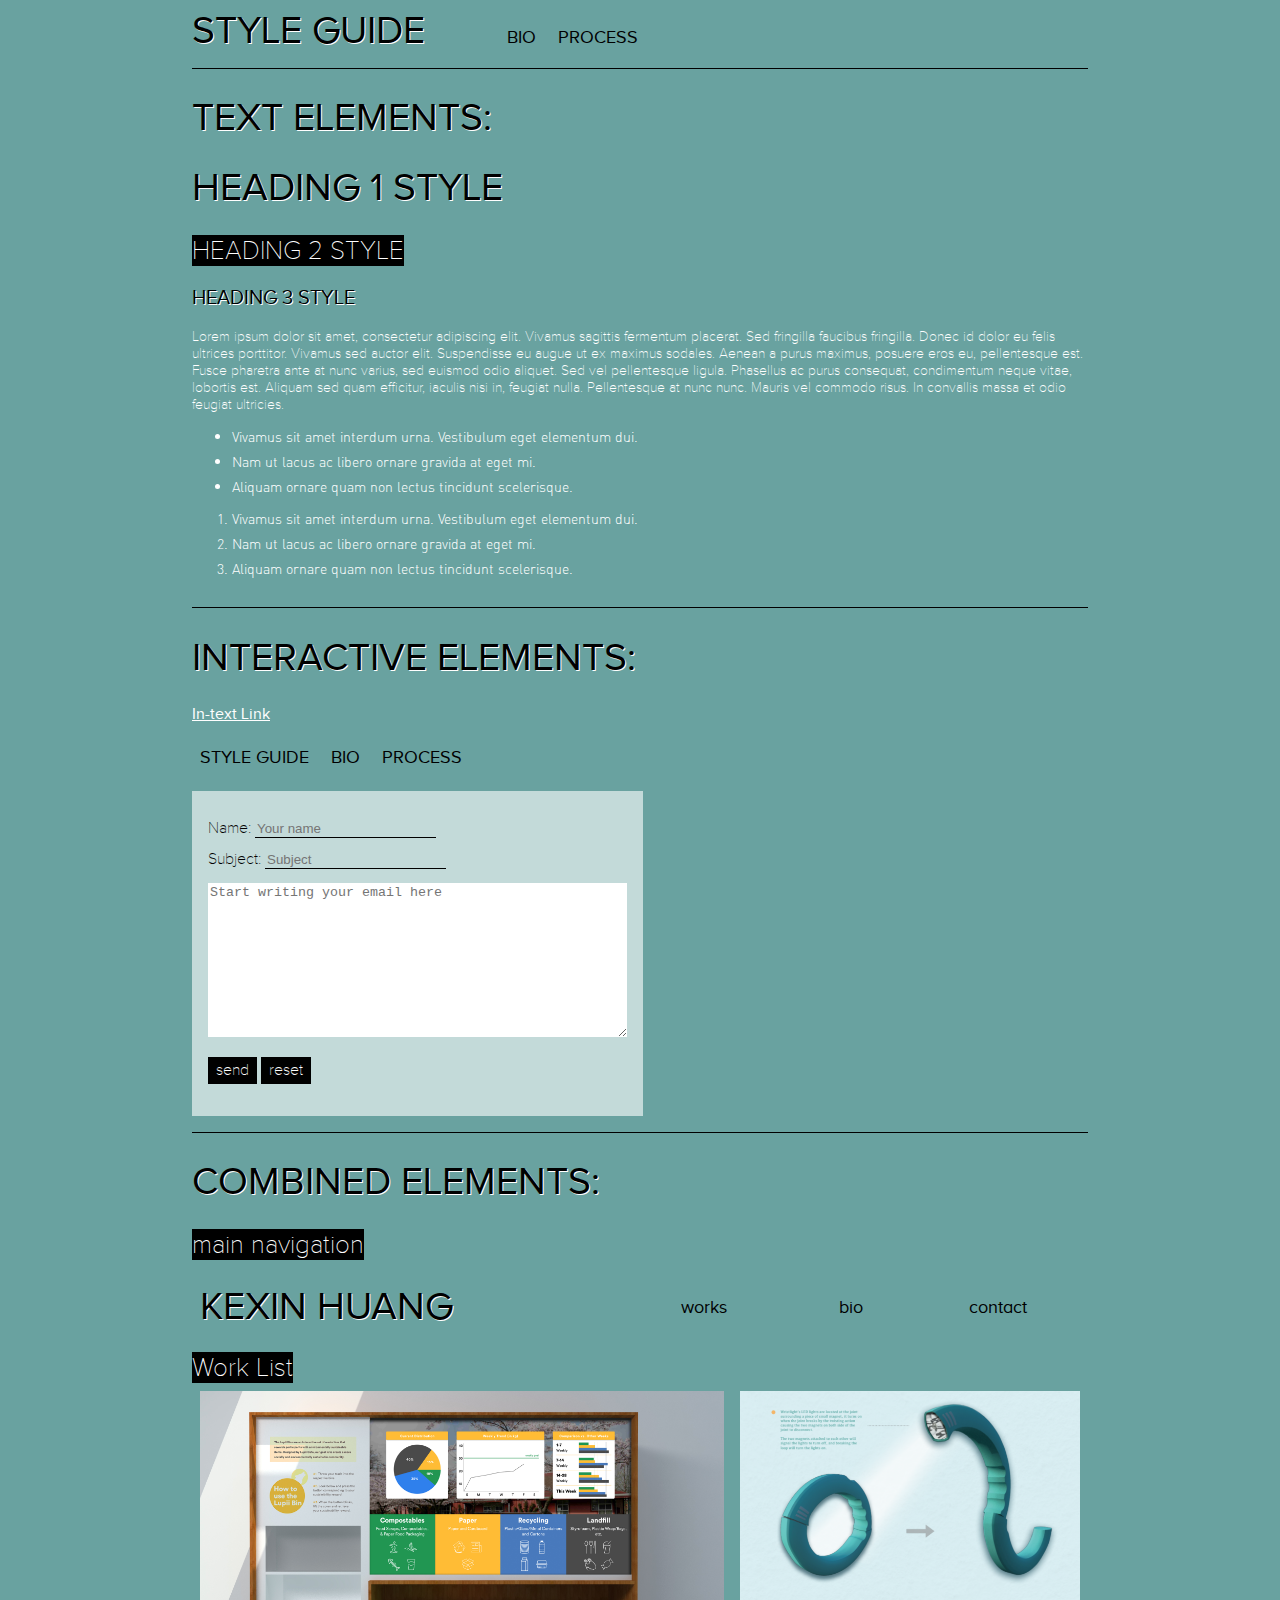
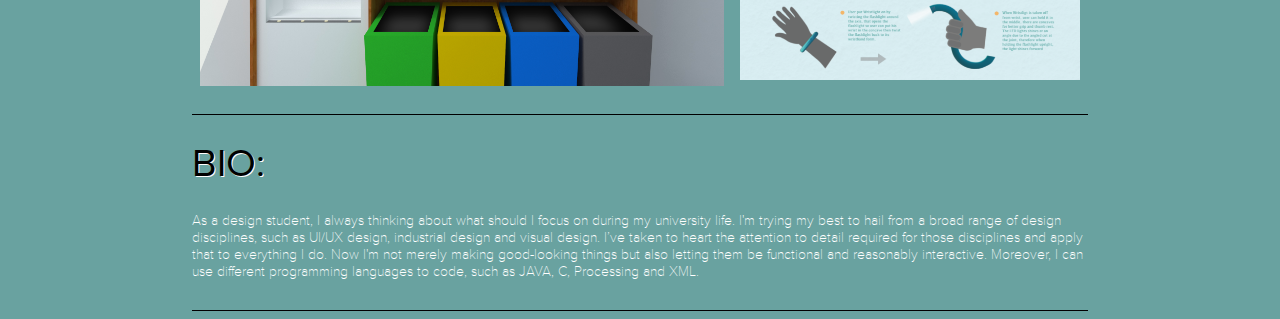
==== index.html @ b30993a3 "Import fonts and build style guide" ====
<!doctype html>

<html lang="ca">
<head>
	<meta charset="utf-8">
	<title>Kexin Huang</title>
	<link rel="stylesheet" href="css/main.css">
	<link rel="stylesheet" href="css/font.css">
	<link rel="stylesheet" href="css/grid.css">
	<link rel="icon" type="image/png" href="img/icon.png" />
</head>

<body>
	<section id="top">
		<h1>STYLE GUIDE</h1>
		<a href ="#bio" class="nav-item">BIO</a>
		<a href ="#process" class="nav-item">PROCESS</a>
	</section>
	<section id="text-style">
		<h1>TEXT ELEMENTS: </h1>
		<h1>HEADING 1 STYLE</h1>
		<h2>HEADING 2 STYLE</h2>
		<h3>HEADING 3 STYLE</h3>
		<p>Lorem ipsum dolor sit amet, consectetur adipiscing elit. Vivamus sagittis fermentum placerat. Sed fringilla faucibus fringilla. Donec id dolor eu felis ultrices porttitor. Vivamus sed auctor elit. Suspendisse eu augue ut ex maximus sodales. Aenean a purus maximus, posuere eros eu, pellentesque est. Fusce pharetra ante at nunc varius, sed euismod odio aliquet. Sed vel pellentesque ligula. Phasellus ac purus consequat, condimentum neque vitae, lobortis est. Aliquam sed quam efficitur, iaculis nisi in, feugiat nulla. Pellentesque at nunc nunc. Mauris vel commodo risus. In convallis massa et odio feugiat ultricies. </p>
		<ul>
			<li>Vivamus sit amet interdum urna. Vestibulum eget elementum dui. </li>
			<li>Nam ut lacus ac libero ornare gravida at eget mi. </li>
			<li>Aliquam ornare quam non lectus tincidunt scelerisque. </li>
		</ul>
		<ol>
			<li>Vivamus sit amet interdum urna. Vestibulum eget elementum dui. </li>
			<li>Nam ut lacus ac libero ornare gravida at eget mi. </li>
			<li>Aliquam ornare quam non lectus tincidunt scelerisque. </li>
		</ol>
	</section>

	<section id="interactive">
		<h1>INTERACTIVE ELEMENTS: </h1>
		<a href="#link" class="in-text">In-text Link</a>
		<nav>
			<a href ="index.html" class="nav-item">STYLE GUIDE</a>
			<a href ="#bio" class="nav-item">BIO</a>
			<a href ="#process" class="nav-item">PROCESS</a>
		</nav>

		<form>
			<label>Name: </label>
			<input type="text" name="Name" placeholder="Your name"><br>
			<label>Subject: </label>
			<input type="text" name="Password" placeholder="Subject"><br>
			<textarea name="message" placeholder="Start writing your email here" rows="10" cols="50"></textarea><br>
			<button>send</button>
			<button>reset</button><br>
		</form>
	</section>

	<section id="combined">
		<h1>COMBINED ELEMENTS: </h1>
		<h2>main navigation</h2>

		<nav>
			<div class="nav-container">
				<div class="title">
					<a href ="index.html">KEXIN HUANG</a>
				</div>
				<div class="icons">
					<div class="grid-col-1of3">
						<a href ="#works" class="nav-item">works</a>
					</div>
					<div class="grid-col-1of3">
						<a href ="#bio" class="nav-item">bio</a>
					</div>
					<div class="grid-col-1of3">
						<a href ="#contact" class="nav-item">contact</a>
					</div>
				</div>
			</div>
		</nav>

		<h2>Work List</h2>
		<div class="work-container">
			<div class="work-item container">
				<img src="img/screen.jpg" alt="work1">
				<div class="overlay">
					<div class="text">Work 1</div>
				</div>
			</div>
			<div class="work-item container">
				<img src="img/flashlight.png" alt="work1">
				<div class="overlay">
					<div class="text">Work 2</div>
				</div>
			</div>
		</div>

	</section>

	<section id="bio">
		<h1>BIO: </h1>
		<p>As a design student, I always thinking about what should I focus on during my university life. I'm trying my best to hail from a broad range of design disciplines, such as UI/UX design, industrial design and visual design. I’ve taken to heart the attention to detail required for those disciplines and apply that to everything I do.
			Now I'm not merely making good-looking things but also letting them be functional and reasonably interactive. Moreover, I can use different programming languages to code, such as JAVA, C, Processing and XML.
		</section>
	</body>
	</html>
---- css/main.css ----
a{
	color: white;
	text-decoration: underline;
	font-weight: bold;
}

body{
	background-color: #69A2A0;
	/* #69A2A0 */
	/* #BD9C9C; */
	margin-left: 15%;
	margin-right: 15%;
	font-family: 'Nova';
}

button{
	padding: 0.3rem 0.5rem 0.3rem 0.5rem;
	font-size: 16px;
	font-family: 'Nova';
	font-weight: normal;
	border: none;
	background: black;
	color:white;
	margin-top: 1em;
	margin-bottom: 1em;
	outline:none;
}

figure{
	-webkit-margin-before: 0;
    -webkit-margin-after: 0;
    -webkit-margin-start: 0;
    -webkit-margin-end: 0;
}

form{
	background-color: rgba(255,255,255,0.6);
	display: inline-block;
	padding: 1em;
}

h1{
	font-family: 'Nova';
	font-weight: bold;
	color: black;
	font-size: 39px;
	text-shadow: 1px 1px white;
}

h2{
	font-family: 'Nova';
	font-weight: normal;
	color: rgb(255,255,255);
	background-color: rgb(0,0,0);
	display: inline;
	font-size: 26px;
}

h3{
	font-family: 'Nova';
	font-weight: bold;
	color: rgb(0,0,0);
	font-size: 20px;
	text-shadow: 0.5px 0.5px white;
}

input{
	margin-top: 1em;
	border-bottom: 1px solid black;
	border-top: none;
	border-left: none;
	border-right: none;
	background: none;
}

input:focus{
	outline: none;
}

li{
	margin: 0.5em 0 0.5em 0;
}

nav{
	margin-top: 1em;
	margin-bottom: 1em;
	padding:0.5em;
}

nav a, #top a{
	text-decoration: none;
	color: black;
	font-weight: bold;
	padding-right: 1em;
	font-size: 18px;
}

nav a:hover, #top a:hover{
	text-decoration: underline;
	color: white;
	transition: 0.5s;
}

nav a:focus, #top a:focus{
	text-decoration: underline;
	color: white;
}

ol{
	font-family: 'Din';
	font-weight: normal;
	font-size: 14px;
	color: white;
}

p{
	font-family: 'Nova';
	font-weight: normal;
	color: white;
	font-size: 14px;
}

section{
	border-bottom: 1px solid black;
	padding-bottom: 1em;
}

textarea{
	margin-top: 1em;
	border:none;
}

textarea:focus{
	outline: none;
}

ul{
	font-family: 'Din';
	font-weight: normal;
	font-size: 14px;
	color: white;
}

#top h1{
	display: inline;
	margin-right: 2em;
}

.home-container{
	display:flex;
	direction: vertical;
	align-items: flex-end;
	margin-top:20%;
}

.home-img{
	flex:2;
}

.home-items{
	flex: 1;
	padding-left: 2em;
}

.home-img img{
	max-width: 100%;
}
.home-items h2{
	font-size:16px;
	line-height: 20px;
}

.title a{
	padding: 0;
	font-family: 'Nova';
	font-weight: bold;
	color: black;
	font-size: 39px;
	text-shadow: 1px 1px white;
}

.title a:hover{
	text-decoration: none;
	color: black;
}

.title a:focus{
	text-decoration: none;
	color: black;
}

.work-item img{
	max-width: 100%;
  max-height: 100%;
}

.work-item img:hover{
	box-shadow: 2px 2px 5px white;
  transition: 0.5s;
}

.container {
  position: relative;
  width: inherit;
	padding: 0;
}

.overlay {
	padding: 0;
  position: absolute;
  top: 0;
  bottom: 0;
  left: 0;
  right: 0;
  height: inherit;
  width: inherit;
  opacity: 0;
  transition: .5s ease;
  background-color: #FFFFFF;
}

.container:hover .overlay {
  opacity: 0.7;
}

.text{
  color: black;
	font-weight: bold;
  font-size: 30px;
	opacity: 1;
  position: relative;
  top: 50%;
  left: 50%;
  transform: translate(-50%, -50%);
  -ms-transform: translate(-50%, -50%);
  text-align: center;
}
/*
.img_description {
  position: absolute;
  top: 0;
  bottom: 0;
  left: 0;
  right: 0;
  background: rgba(29, 106, 154, 0.72);
  color: #ffffff;
  visibility: hidden;
  opacity: 0;
  transition: opacity .2s, visibility .2s;
}

.work-item img:hover .img_description {
  visibility: visible;
  opacity: 1;
} */
---- css/font.css ----
@font-face {
	font-family: 'Nova';
	font-weight: normal;
	src: url('../fonts/Mark Simonson - Proxima Nova Thin-webfont.ttf');
}

@font-face {
	font-family: 'Nova';
	font-weight: bold;
	src: url('../fonts/Mark Simonson - Proxima Nova Alt Regular-webfont.ttf');

}

@font-face {
	font-family: 'Bodoni';
	font-weight: normal;
	src: url('../Bodoni/BauerBodoniStd-Roman.otf');
}

@font-face {
	font-family: 'Bodoni';
	font-weight: bold;
	src: url('../Bodoni/BauerBodoniStd-Bold.otf');

}

@font-face {
	font-family: 'Din';
	font-weight: normal;
	src: url('../Din/DINPro-Light.otf');

}

@font-face {
	font-family: 'Din';
	font-weight: bold;
	src: url('../Din/DINPro-Medium.otf');

}
---- css/grid.css ----
.nav-container{
  display: flex;
  direction: horizontal;
  width: 100%;
}
.icons{
  padding-top: 0.8em;
  display: flex;
  direction: horizontal;
  flex:1;
}

.title{
  flex:1;
}

.grid-col-1of3{
  flex:1;
  text-align: center;
}

.work-container{
	display: flex;
	direction: horizontal;
  align-items: stretch;
}

.work-item{
	margin: 0.5em;
}
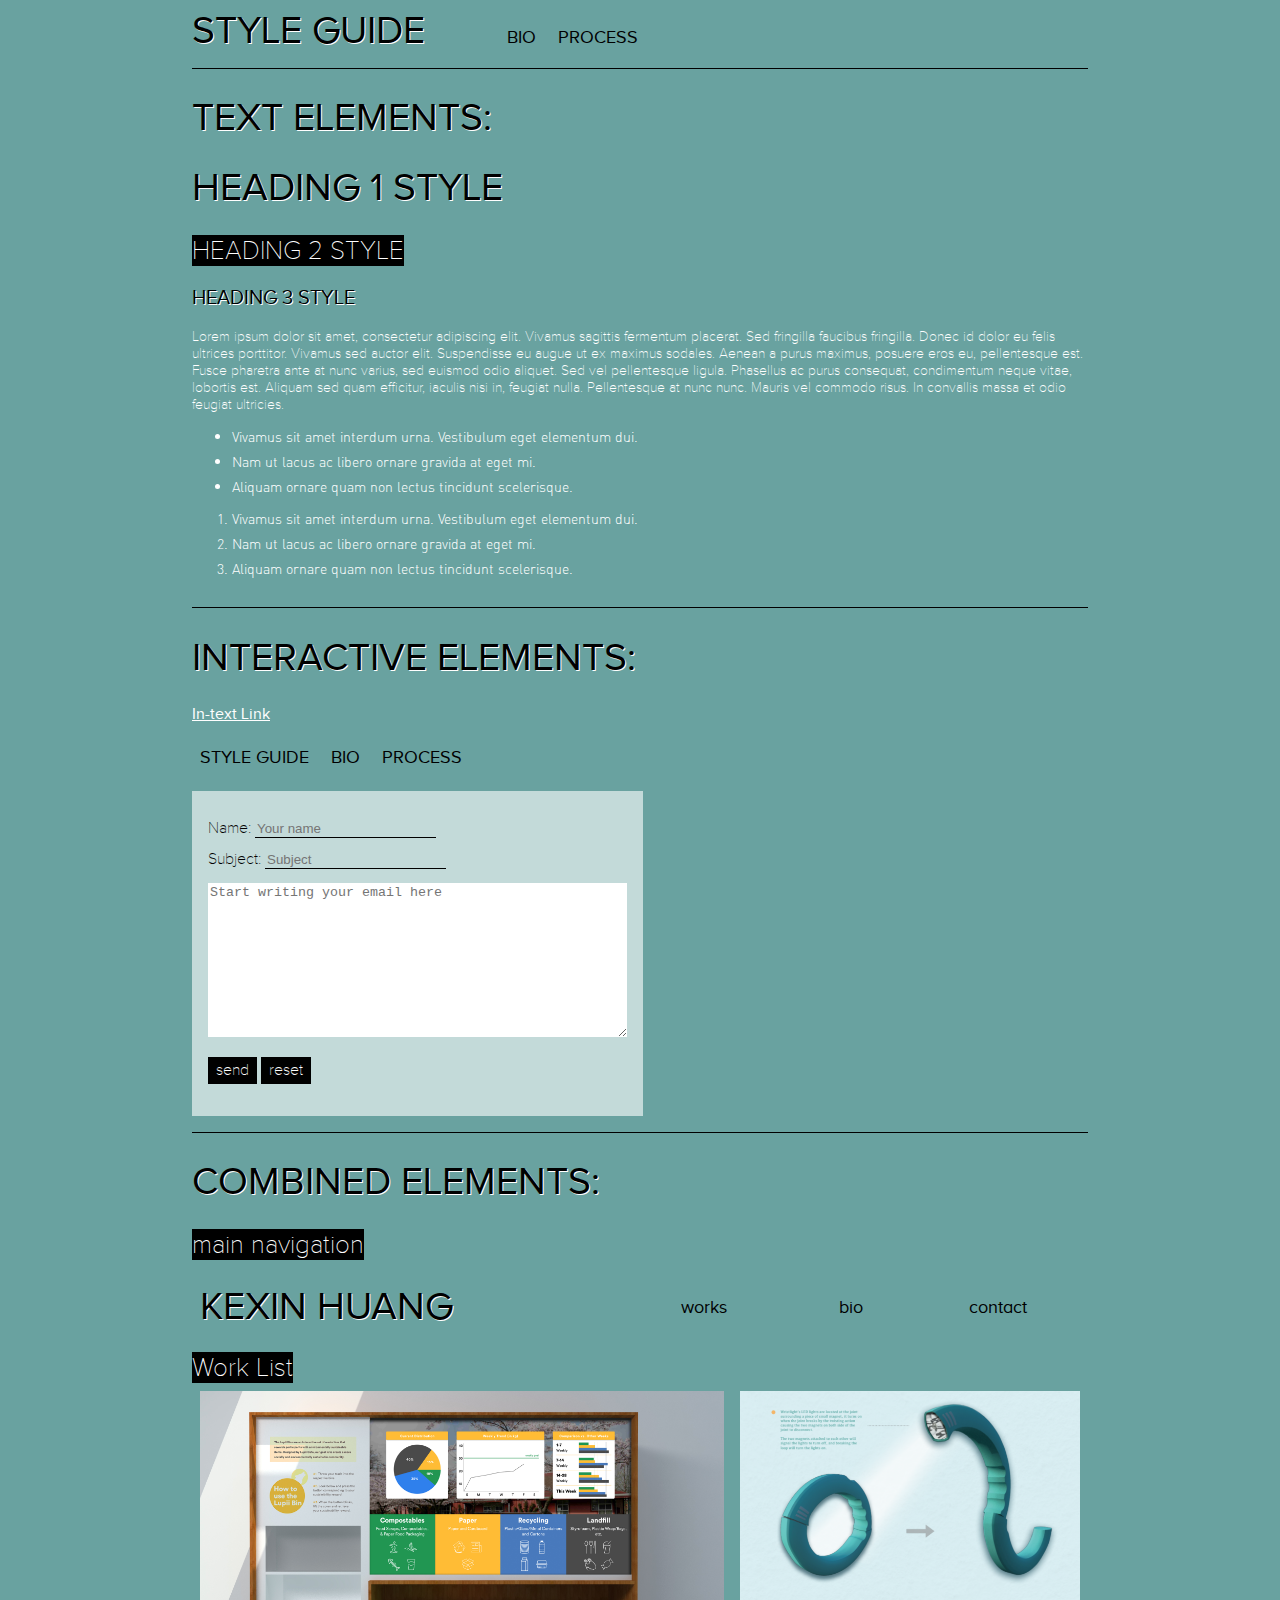
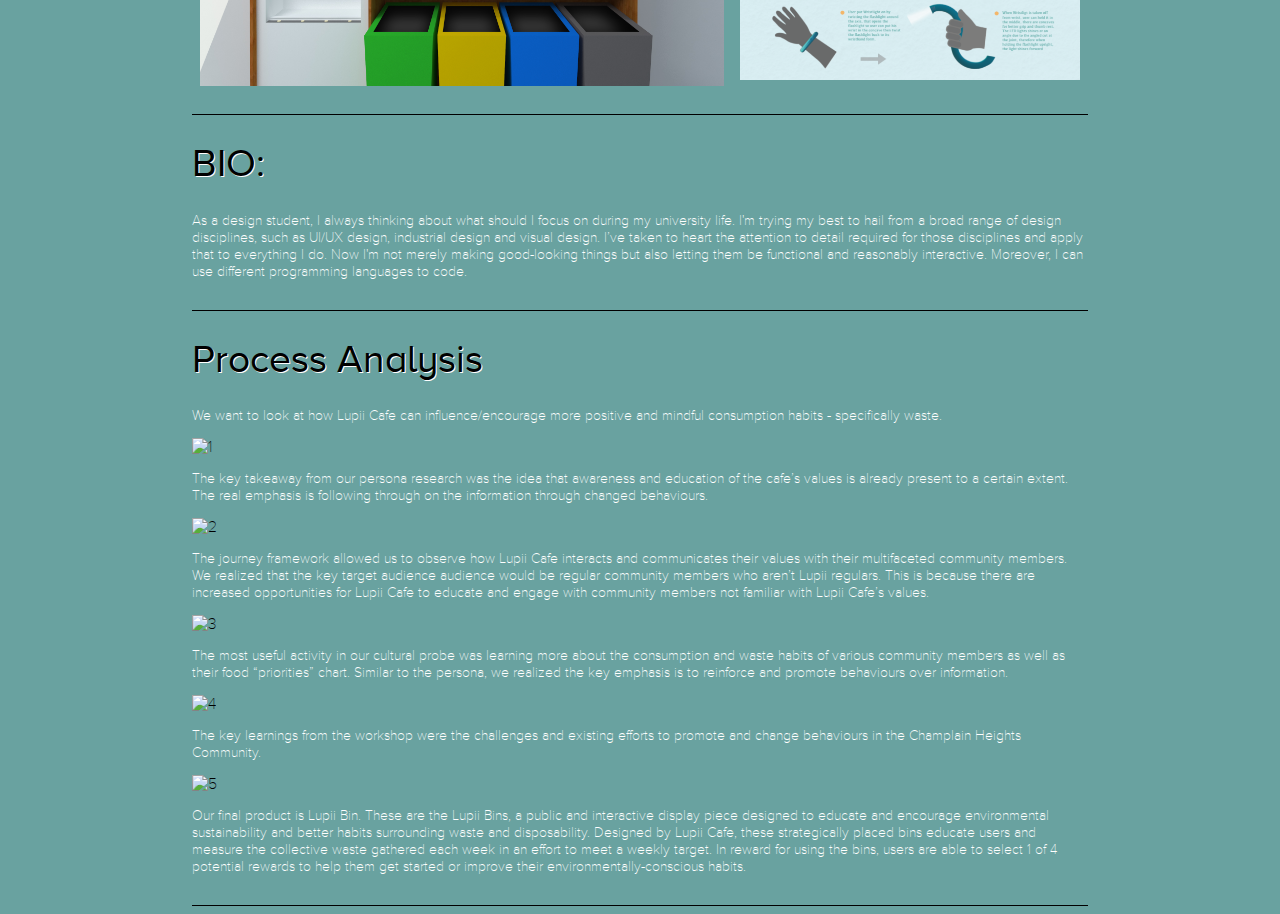
==== commit a0f738a0: "Add process analysis" ====
--- a/index.html
+++ b/index.html
@@ -98,7 +98,41 @@
 	<section id="bio">
 		<h1>BIO: </h1>
 		<p>As a design student, I always thinking about what should I focus on during my university life. I'm trying my best to hail from a broad range of design disciplines, such as UI/UX design, industrial design and visual design. I’ve taken to heart the attention to detail required for those disciplines and apply that to everything I do.
-			Now I'm not merely making good-looking things but also letting them be functional and reasonably interactive. Moreover, I can use different programming languages to code, such as JAVA, C, Processing and XML.
+			Now I'm not merely making good-looking things but also letting them be functional and reasonably interactive. Moreover, I can use different programming languages to code.</p>
 		</section>
-	</body>
-	</html>
+
+		<section id="process">
+			<h1>Process Analysis</h1>
+			<p>We want to look at how Lupii Cafe can influence/encourage more positive and mindful consumption habits - specifically waste.</p>
+			<div>
+				<img src="1" alt="1">
+				<p>The key takeaway from our persona research was the idea
+					that awareness and education of the cafe’s values is already
+					present to a certain extent. The real emphasis is following
+					through on the information through changed behaviours.</p>
+				</div>
+				<div>
+					<img src="2" alt="2">
+					<p>The journey framework allowed us to observe how Lupii Cafe interacts and communicates their values with their multifaceted community
+						members. We realized that the key target audience audience would be regular community members who aren’t Lupii regulars. This is because
+						there are increased opportunities for Lupii Cafe to educate and engage with community members not familiar with Lupii Cafe’s values.</p>
+				</div>
+				<div>
+					<img src="3" alt="3">
+					<p>The most useful activity in our cultural probe was learning more about the consumption and waste habits of various
+						community members as well as their food “priorities” chart. Similar to the persona, we realized the key emphasis is to
+						reinforce and promote behaviours over information.</p>
+				</div>
+				<div>
+					<img src="4" alt="4">
+					<p>The key learnings from the workshop were the challenges and existing efforts to promote and change
+						behaviours in the Champlain Heights Community.</p>
+				</div>
+				<div>
+					<img src="5" alt="5">
+					<p>Our final product is Lupii Bin. These are the Lupii Bins, a public and interactive display piece designed to educate and encourage environmental sustainability and better habits surrounding waste and disposability. Designed by Lupii Cafe, these strategically placed bins educate users and measure the collective waste gathered each week in an effort to meet a weekly target. In reward for using the bins, users are able to select 1 of 4 potential rewards to help them get started or improve their environmentally-conscious habits.</p>
+				</div>
+
+	</section>
+</body>
+</html>
--- a/css/main.css
+++ b/css/main.css
@@ -150,15 +150,15 @@
 	display:flex;
 	direction: vertical;
 	align-items: flex-end;
-	margin-top:20%;
+	margin-top:15%;
 }
 
 .home-img{
-	flex:2;
+	flex:3;
 }
 
 .home-items{
-	flex: 1;
+	flex: 2;
 	padding-left: 2em;
 }
 
@@ -166,8 +166,8 @@
 	max-width: 100%;
 }
 .home-items h2{
-	font-size:16px;
-	line-height: 20px;
+	font-size:14px;
+	line-height: 18px;
 }
 
 .title a{
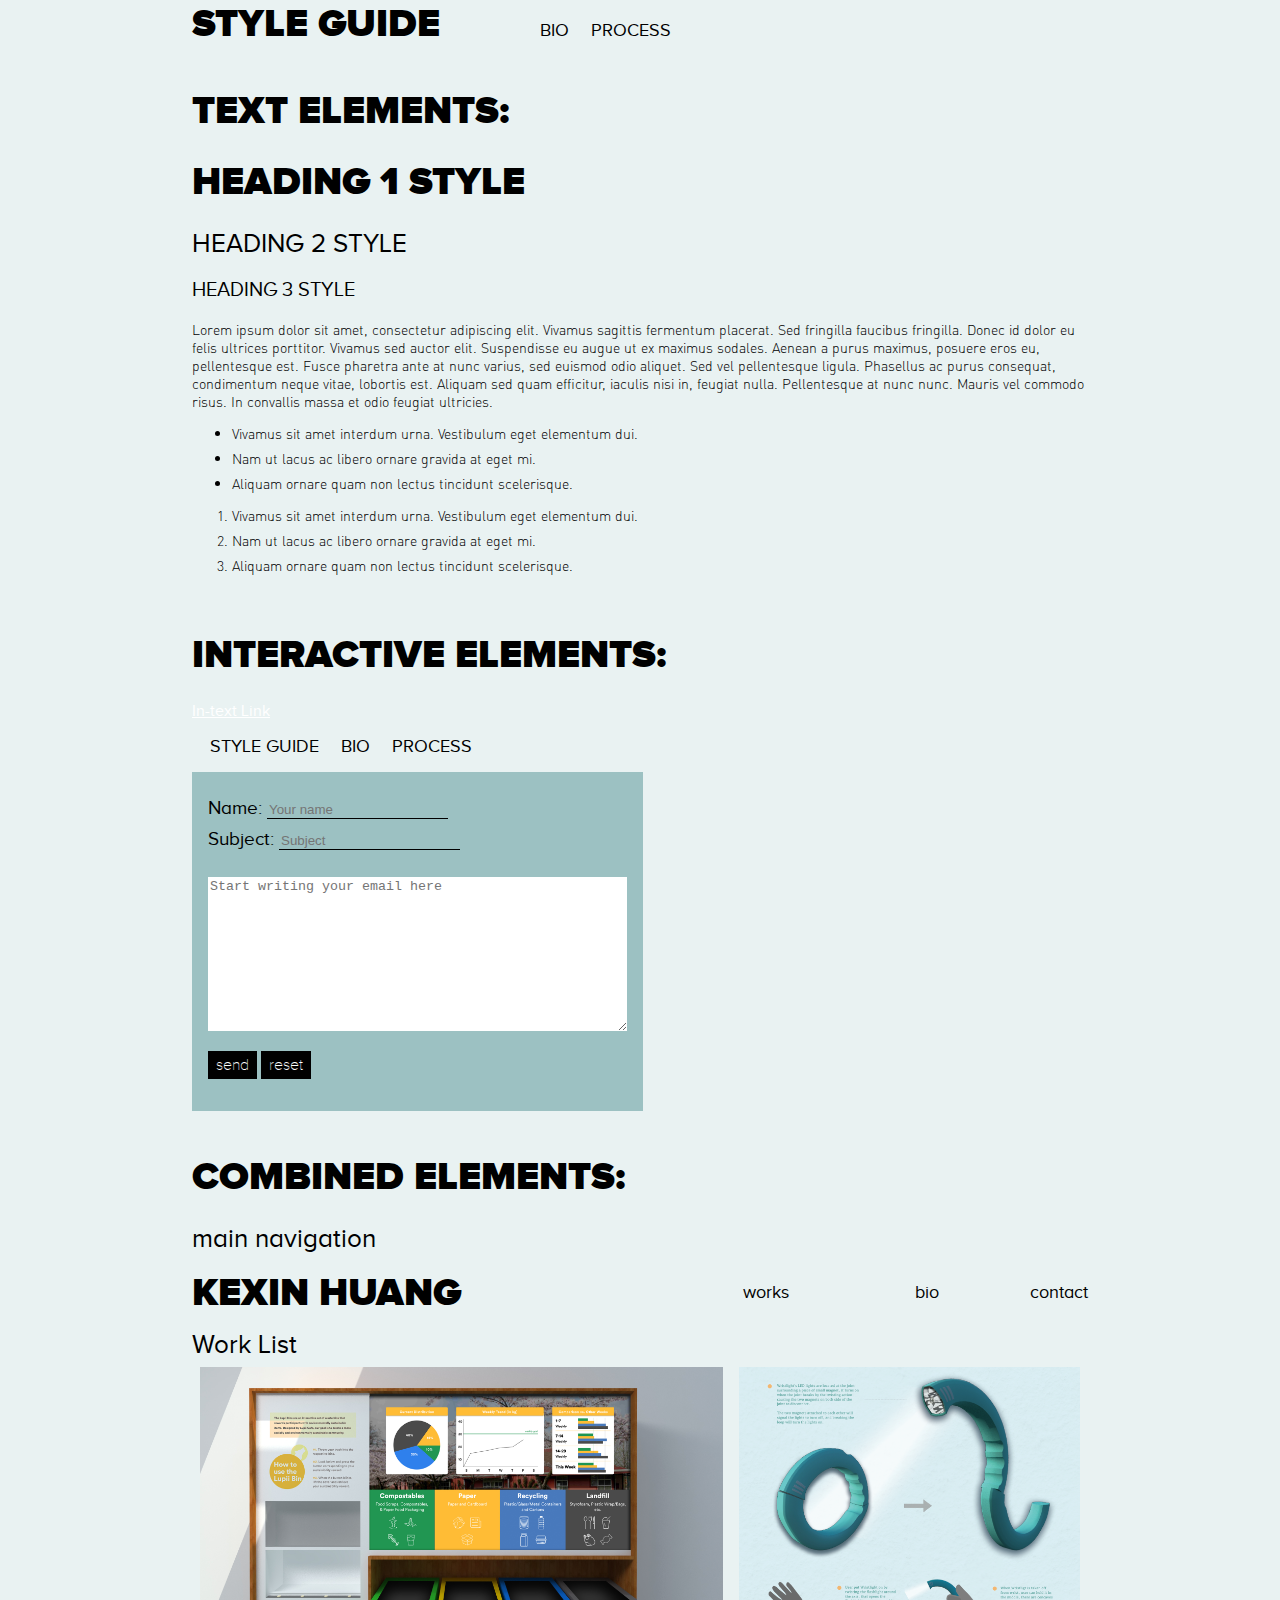
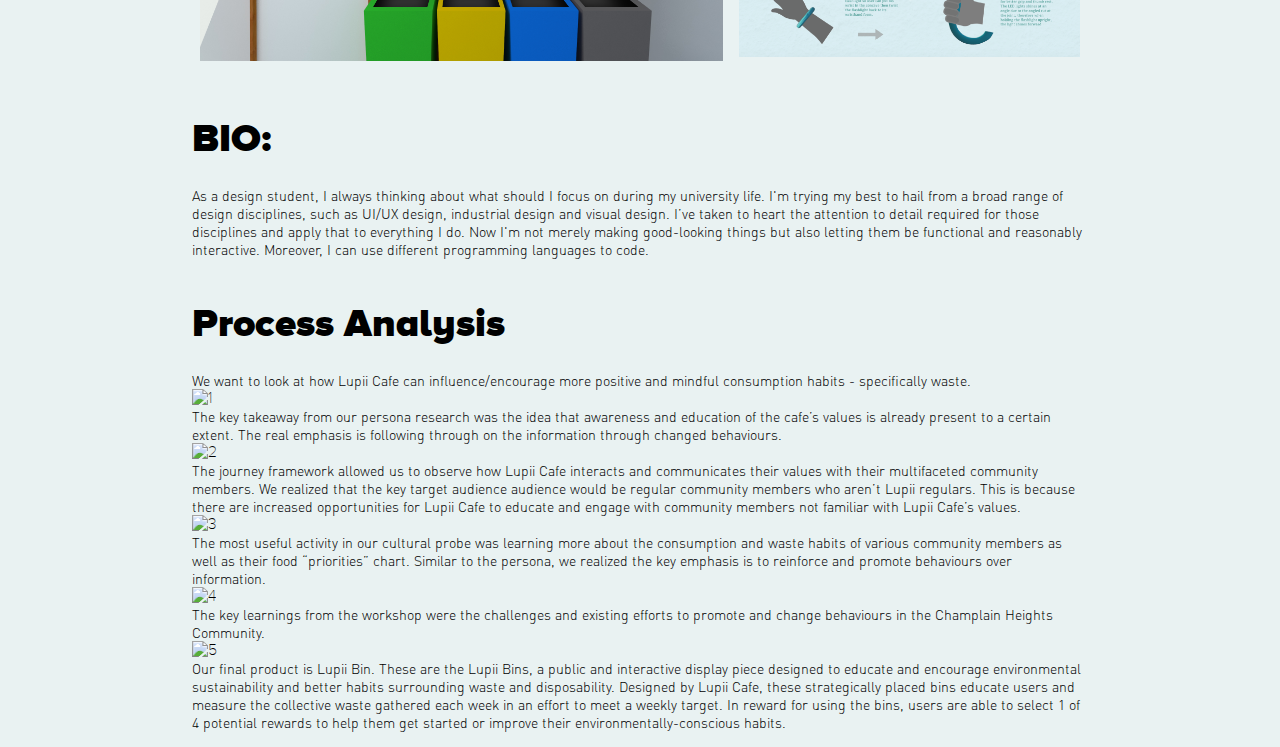
==== commit 4d05e0f8: "Make changes on main.css and grid.css" ====
--- a/index.html
+++ b/index.html
@@ -3,6 +3,7 @@
 <html lang="ca">
 <head>
 	<meta charset="utf-8">
+	<meta name="viewport" content="width=device-width, initial-scale=1">
 	<title>Kexin Huang</title>
 	<link rel="stylesheet" href="css/main.css">
 	<link rel="stylesheet" href="css/font.css">
--- a/css/main.css
+++ b/css/main.css
@@ -5,11 +5,10 @@
 }
 
 body{
-	background-color: #69A2A0;
 	/* #69A2A0 */
 	/* #BD9C9C; */
-	margin-left: 15%;
-	margin-right: 15%;
+	background: #E9F2F2;
+	margin: 0 15% 0 15%;
 	font-family: 'Nova';
 }
 
@@ -33,25 +32,29 @@
     -webkit-margin-end: 0;
 }
 
+footer{
+	background-color: #ABD8D2;
+	padding: 1em;
+}
+
 form{
-	background-color: rgba(255,255,255,0.6);
+	background-color: rgba(105,160,162,0.6);
 	display: inline-block;
 	padding: 1em;
 }
 
 h1{
-	font-family: 'Nova';
-	font-weight: bold;
+	font-family: 'Nova-black';
+	font-weight:normal;
 	color: black;
 	font-size: 39px;
-	text-shadow: 1px 1px white;
 }
 
 h2{
 	font-family: 'Nova';
-	font-weight: normal;
-	color: rgb(255,255,255);
-	background-color: rgb(0,0,0);
+	font-weight: bold;
+	color: black;
+	/* background-color: rgb(0,0,0); */
 	display: inline;
 	font-size: 26px;
 }
@@ -61,7 +64,11 @@
 	font-weight: bold;
 	color: rgb(0,0,0);
 	font-size: 20px;
-	text-shadow: 0.5px 0.5px white;
+	/* text-shadow: 1px 0px #69A2A0; */
+}
+
+img{
+	max-width: 100%;
 }
 
 input{
@@ -77,6 +84,11 @@
 	outline: none;
 }
 
+label{
+	font-size: 1.2em;
+	font-weight: bold;
+}
+
 li{
 	margin: 0.5em 0 0.5em 0;
 }
@@ -84,49 +96,52 @@
 nav{
 	margin-top: 1em;
 	margin-bottom: 1em;
-	padding:0.5em;
 }
 
 nav a, #top a{
+	font-family: 'Nova';
 	text-decoration: none;
 	color: black;
 	font-weight: bold;
-	padding-right: 1em;
+	padding-left: 1em;
 	font-size: 18px;
 }
 
 nav a:hover, #top a:hover{
 	text-decoration: underline;
-	color: white;
+	/* color: #69A2A0; */
 	transition: 0.5s;
 }
 
 nav a:focus, #top a:focus{
 	text-decoration: underline;
-	color: white;
+	/* color: #69A2A0; */
 }
 
 ol{
 	font-family: 'Din';
 	font-weight: normal;
 	font-size: 14px;
-	color: white;
+	color: black;
 }
 
 p{
-	font-family: 'Nova';
-	font-weight: normal;
-	color: white;
+	font-family: 'Din';
+	font-weight: normal;
+	color: black;
 	font-size: 14px;
+	-webkit-margin-before: 0em;
+-webkit-margin-after: 0em;
+-webkit-margin-start: 0px;
+-webkit-margin-end: 0px;
 }
 
 section{
-	border-bottom: 1px solid black;
 	padding-bottom: 1em;
 }
 
 textarea{
-	margin-top: 1em;
+	margin-top: 2em;
 	border:none;
 }
 
@@ -138,45 +153,68 @@
 	font-family: 'Din';
 	font-weight: normal;
 	font-size: 14px;
-	color: white;
-}
+	color: black;
+}
+
 
 #top h1{
 	display: inline;
 	margin-right: 2em;
 }
 
-.home-container{
-	display:flex;
-	direction: vertical;
-	align-items: flex-end;
+#works{
 	margin-top:15%;
-}
-
-.home-img{
-	flex:3;
-}
-
-.home-items{
-	flex: 2;
-	padding-left: 2em;
-}
-
-.home-img img{
+	margin-bottom: 20%;
+}
+
+.contact-container{
+	display: flex;
+	flex-direction: row;
+	justify-content: space-between;
+	align-items: baseline;
+	width: 50%;
+}
+
+.heading-container h2{
+  font-family: 'Nova-black';
+  margin: 1em 0 0 0;
+  font-size:2em;
+  color: #69A2A0;
+}
+
+.lupii-para h2{
+	font-size:1.5em;
+	border-top: 5px solid #69A2A0;
+}
+
+.lupii-para p{
+	padding-top: 1em;
+}
+
+.lupii-para img{
+	padding-top: 1em;
+}
+
+.lupii-img img{
 	max-width: 100%;
-}
-.home-items h2{
-	font-size:14px;
-	line-height: 18px;
+
+}
+.lupii-items h2{
+
+	font-size:1.5em;
+	border-top: 5px solid #69A2A0;
+}
+
+.lupii-items p{
+	padding-top: 1em;
 }
 
 .title a{
 	padding: 0;
-	font-family: 'Nova';
-	font-weight: bold;
+	font-family: 'Nova-black';
+	font-weight: normal;
 	color: black;
 	font-size: 39px;
-	text-shadow: 1px 1px white;
 }
 
 .title a:hover{
@@ -197,6 +235,15 @@
 .work-item img:hover{
 	box-shadow: 2px 2px 5px white;
   transition: 0.5s;
+}
+.works-title{
+		margin-bottom:2em;
+}
+.works-title h2{
+	font-size:2em;
+	line-height: 18px;
+	border-top: 5px solid #69A2A0;
+
 }
 
 .container {
@@ -235,6 +282,7 @@
   -ms-transform: translate(-50%, -50%);
   text-align: center;
 }
+
 /*
 .img_description {
   position: absolute;
--- a/css/font.css
+++ b/css/font.css
@@ -1,13 +1,21 @@
 @font-face {
 	font-family: 'Nova';
 	font-weight: normal;
-	src: url('../fonts/Mark Simonson - Proxima Nova Thin-webfont.ttf');
+	src: url('../fonts/Mark Simonson - Proxima Nova Thin-webfont.ttf') format('truetype');
 }
 
 @font-face {
 	font-family: 'Nova';
 	font-weight: bold;
 	src: url('../fonts/Mark Simonson - Proxima Nova Alt Regular-webfont.ttf');
+
+}
+
+@font-face {
+    font-family: 'Nova-black';
+		font-weight: normal;
+    src: url('../fonts/Mark Simonson - Proxima Nova Alt Black-webfont.ttf') format('truetype'),
+         url('../fonts/Mark Simonson - Proxima Nova Alt Black-webfont.svg#proxima_nova_altblack') format('svg');
 
 }
 
--- a/css/grid.css
+++ b/css/grid.css
@@ -1,12 +1,80 @@
+.contact-page-container{
+  display: flex;
+  justify-content: center;
+  margin-top: 8%;
+  margin-bottom: 5%;
+}
+
+.heading-container{
+  display: flex;
+  width: 100%;
+  justify-content: center;
+}
+
+.home-container{
+	display:flex;
+	flex-direction:row;
+	align-items: flex-end;
+	margin-top:15%;
+	margin-bottom: 10%;
+}
+
+.home-img{
+	flex:3;
+}
+
+.home-items{
+	flex: 2;
+	/* padding: 0.5em 1em 0.5em 1em; */
+	margin-left: 2em;
+
+}
+
+.home-img img{
+	max-width: 100%;
+
+}
+.home-items h2{
+	font-size:1.5em;
+	border-top: 5px solid #69A2A0;
+}
+
+.home-items p{
+	padding-top: 1em;
+}
+
+.lupii-container{
+	display:flex;
+	flex-direction:row;
+	align-items: flex-end;
+	margin-top:5%;
+	margin-bottom: 5%;
+}
+
+.lupii-img{
+	flex:3;
+}
+
+.lupii-items{
+	flex: 2;
+	/* padding: 0.5em 1em 0.5em 1em; */
+	margin-left: 2em;
+}
+
+.lupii-para{
+	margin-top:5%;
+	margin-bottom:5%;
+}
+
 .nav-container{
   display: flex;
-  direction: horizontal;
+  flex-direction: row;
   width: 100%;
 }
 .icons{
   padding-top: 0.8em;
   display: flex;
-  direction: horizontal;
+  flex-direction: row;
   flex:1;
 }
 
@@ -14,17 +82,89 @@
   flex:1;
 }
 
-.grid-col-1of3{
+.nav-container .grid-col-1of3{
   flex:1;
-  text-align: center;
+  text-align: right;
 }
 
 .work-container{
 	display: flex;
-	direction: horizontal;
+	flex-direction: row;
   align-items: stretch;
 }
 
 .work-item{
 	margin: 0.5em;
 }
+
+@media(max-width: 50em){
+  .home-container{
+  	flex-direction:column;
+  	align-items: center;
+  	margin-top:15%;
+  	margin-bottom: 10%;
+  }
+
+  .home-img{
+  	flex:1;
+  }
+
+  .home-items{
+  	flex: 1;
+    margin-top: 1em;
+  	margin-left: 0em;
+  }
+
+}
+@media(max-width: 60em){
+  .nav-container{
+    display: flex;
+    flex-direction: column;
+    width: 100%;
+    justify-content: center;
+    align-items: center;
+    padding-bottom: 1em;
+    margin-bottom: 2em;
+    border-bottom: 2px solid #69A2A0;
+  }
+
+  .icons{
+    padding-top: 0.8em;
+    display: flex;
+    flex-direction: row;
+    flex:1;
+  }
+
+  .title{
+    flex:1;
+  }
+
+  .nav-container .grid-col-1of3{
+    flex:1;
+    text-align: center;
+  }
+  .lupii-container{
+  	display:flex;
+  	flex-direction:column;
+  	align-items: center;
+  	margin-top:5%;
+  	margin-bottom: 5%;
+  }
+
+  .lupii-img{
+  	flex:3;
+  }
+
+  .lupii-items{
+  	flex: 2;
+  	margin-top: 1em;
+  	margin-left: 0em;
+  }
+
+  .lupii-para{
+  	margin-top:5%;
+  	margin-bottom:5%;
+  }
+
+
+}
